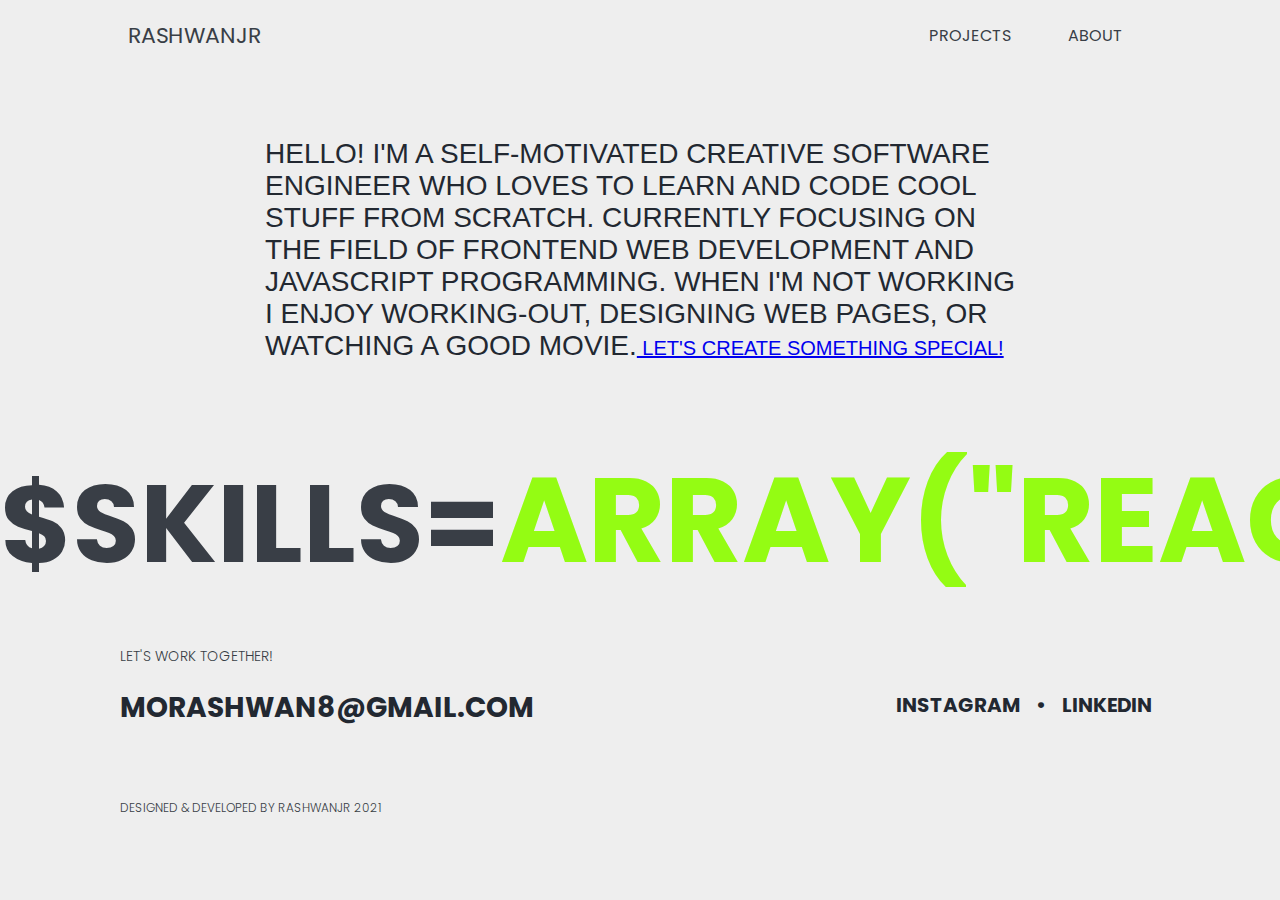
==== about.html @ 8d6a9d66 "Add files via upload" ====
<!DOCTYPE html>
<html>
<head>
	<meta charset="utf-8">
	<meta name="viewport" content="width=device-width, initial-scale=1">
	<title>About me</title>
	<link rel="stylesheet" type="text/css" href="styles.css">
	<style type="text/css">
		.nav li:hover{
			color: var(--main-font-color);
		}
	</style>
	<script type="text/javascript">
		function changeColors() {
			document.getElementById("mBody").style.background = "#1A1A1A";
			document.getElementById("mBody").style.transition = "background .8s";
			document.getElementById("skills").style.color = "#94FC13";
			document.getElementById("intro").style.color = "#EEEEEE";
			document.getElementById("logo").style.color = "#fcf1f1b4";
			document.getElementById("menu").style.color = "#fcf1f1b4";
			document.getElementById("menu2").style.color = "#fcf1f1b4";
			document.getElementById("lets").style.color = "#fcf1f1b4";
			document.getElementById("policy").style.color = "#fcf1f1b4";
			document.getElementById("insta").style.color = "#EEEEEE";
			document.getElementById("dot").style.color = "#EEEEEE";
			document.getElementById("linkedin").style.color = "#EEEEEE";
			document.getElementById("email").style.color = "#EEEEEE";
		}

				function changeColorsToDefault() {
			document.getElementById("mBody").style.background = "#EEEEEE";
			document.getElementById("mBody").style.transition = "background .8s";
			document.getElementById("skills").style.color = "#94FC13";
			document.getElementById("intro").style.color = "#222831";
			document.getElementById("logo").style.color = "#393E46";
			document.getElementById("menu").style.color = "#393E46";
			document.getElementById("menu2").style.color = "#393E46";
			document.getElementById("lets").style.color = "#393E46";
			document.getElementById("policy").style.color = "#393E46";
			document.getElementById("insta").style.color = "#222831";
			document.getElementById("dot").style.color = "#222831";
			document.getElementById("linkedin").style.color = "#222831";
			document.getElementById("email").style.color = "#222831";
		}
		
	</script>
</head>
<body id="mBody" onload="startTimer()" style="background: #eee;">
	<header class="nav center">
		<a href="portfolioLanding.html"><p id="logo" style="color: var(--third-color);" class="logo">RashwanJr</p></a>
		<input type="checkbox" name="" class="checkBtn">
		<ol  class="center">
			<a style="color: var(--third-color);"href="./projects.html"><li id="menu">Projects</li></a>
			<a style="color: var(--third-color);"href="./about.html"><li id="menu2">About</li></a>
		</ol>	
	</header>
	<section  class="about">
		<p id="intro">Hello! I'm a self-motivated creative Software Engineer who loves to learn and code cool stuff from scratch. Currently focusing on the field of frontend web development and JavaScript programming.
		When I'm not working I enjoy working-out, designing web pages, or watching a good movie.<span><a  style="text-decoration: underline; font-size: 20px;" href="mailto:morashwan8@gmail.com" target="_blank"> Let's create something special!</a><span></p>
	</section>
	<!--
	<div class="skills">
		<img src="js-format.png" id="img">
		<img src="css-3.png" >
		<img src="html.png" id="img2">
		<img src="vb-file.png">
		<img src="wordpress.png" id="img3">
	</div>
	<br><br>
-->		
	<div id="slideset2">
		<div class="slideset">
    		<h1 onmouseover="changeColors()" onmouseout="changeColorsToDefault()"  id="skills"><span>$Skills=</span>array("REACT","JavaScript","CSS","HTML","PHP","VBA","SQL","WORDPRESS","Figma");</h1>
    	</div>
	</div>
	<section class="footer-section">
		<div class="footer-section-item1">
			<h2 id="lets" style="color:var(--third-color);">LET'S WORK TOGETHER!</h2>
			<a href="mailto:morashwan8@gmail.com" target="_blank"><h1 id="email"style="color:var(--fourth-color);">morashwan8@gmail.com</h1></a>
			<h3 id="policy" style="color:var(--third-color);">DESIGNED & DEVELOPED BY RASHWANJR 2021</h3>
		</div>
		<div class="footer-section-item2">
			<a href="https://www.instagram.com/rashwanjr/" target="_blank"><h3 id="insta"style="color:var(--fourth-color);">Instagram</h3></a>
			<h3 id="dot" style="color:var(--fourth-color);">•</h3>
			<a href="https://www.linkedin.com/in/mohamed-rashwan-aa8ba01aa" target="_blank"><h3 id="linkedin" style="color:var(--fourth-color);">Linkedin</h3></a>
		</div>
	</section>

</body>
</html>
<script type="text/javascript">
	function displayNextImage() {
              x = (x === images.length - 1) ? 0 : x + 1;
              document.getElementById("img").src = images[x]; 
              document.getElementById("img2").src = images2[x];
              document.getElementById("img3").src = images3[x];
          }

          function displayPreviousImage() {
              x = (x <= 0) ? images.length - 1 : x - 1;
              document.getElementById("img").src = images[x];
          }

          function startTimer() {
              setInterval(displayNextImage, 2000);
          }

          var images = [], x = -1;
          images[0] = "sql-server.png";
          images[1] = "js-format.png";

          var images2 = [], x = -1;
          images2[0] = "php.png";
          images2[1] = "html.png";

          var images3 = [], x = -1;
          images3[0] = "atom.png";
          images3[1] = "wordpress.png";

</script>
---- styles.css ----
@import url('https://fonts.googleapis.com/css2?family=Poppins:wght@200&display=swap');
*{
	margin: 0;
	padding: 0;
	
}

:root{
	--font: 'Poppins', sans-serif;
	--font2: 'Nunito', sans-serif;
	--main-color: #EEEEEE;
	--sec-color: #94FC13;
	--third-color: #393E46;
	--fourth-color: #222831;
	--main-font-color: #EEEEEE;
	--sec-font-color: #fcf1f1b4;
}

body {
text-transform: uppercase;
background-color: #1A1A1A;

}


	a {
		text-decoration: none;
	}

@media only screen and (min-width: 1520px) {

/* NAVBAR */
.center{
	display: flex;
	justify-content: center;
	align-items: center;
}

.nav{
	width: 60%;
	height: 70px;
	margin: 0 auto;
	justify-content: space-between;
	position: sticky;

}

.checkBtn{
	display: none;
}

.nav .logo{
	font-family: var(--font);
	font-size: 28px;
	color: var(--sec-font-color);

}

.nav .logo:hover{
	text-decoration: line-through;
	text-decoration-thickness: 3px;
	text-decoration-color: var(--sec-color);
}

.nav ol{
	list-style: none;
}

.nav ol a{
	text-decoration: none;
	font-family: var(--font);
	color: var(--sec-font-color);
	margin: 0.3em;
	padding: 0.5em 1.5em;
	border-radius: 10px;
}

.nav ol a:hover{
	transition: background .8s;
	background: var(--sec-color);
	color: var(--main-font-color);

}
.open-to-work{
	padding: 16px 26px;
	border-radius: 6px;
	border: 4px dashed var(--sec-color);
	text-align: center;
	margin: auto;
	animation: .8s autoplay1 infinite ease-in-out;
}

 @keyframes autoplay1 {
  0% {border:4px dashed var(--sec-color);}
  100% {border: 4px solid var(--sec-color); }
}


.open-to-work p{
	font-family: var(--font);
	font-size: 12px;
	color: var(--sec-font-color);
	
}
/*END NAVBAR*/

/*BG VIDEO*/
#myvideo{
	height: 100%;
	width: 100%;
	position: fixed;
	object-fit: cover;
	left: 0;
	right: 0;
	bottom: 0;
	top: 0;
	z-index: -1;
}
/*END BG VIDEO*/

/*HERO SECTION*/
.hero-section{
	height: 60vh;
	width: 100%;
	display: flex;
	flex-direction: column;
	justify-content: center;
	align-items: center;
}

.hero-section h1{
	font-family: var(--font);
	color: var(--main-font-color);
	font-size: 140px;
}


#text2 {
	display: none;
	color: var(--sec-color);
	font-family: var(--font);
}
/*END HERO*/


/*FOOTER SECTION*/
.footer-section{
	height: 30vh;
	width: 100%;
	display: flex;
	align-items: center;
	justify-content: center;
}

.footer-section-item1{
	padding-top: 40px;
	height: 100%;
	width: 60%;
	display: flex;
	flex-direction: column;
	align-items: flex-start;
	justify-content: center;
}

.footer-section-item1 h2{
	font-family: var(--font);
	color: var(--sec-font-color);
	font-size: 16px;
	font-weight: 300;
}

.footer-section-item1 h1{
	font-family: var(--font);
	color: var(--main-font-color);
	font-size:32px;
	font-weight: 700;
	margin: 20px 0 0 0;
}

.footer-section-item1 h1:hover{
	text-decoration: line-through;
	text-decoration-color: var(--sec-color);
	text-decoration-thickness: 3px;
}

.footer-section-item1 h3{
	font-family: var(--font);
	color: var(--sec-font-color);
	font-size: 12px;
	font-weight: 300;
	margin: 100px 0 0 0;
}

.footer-section-item2{
	height: 20%;
	width: 15%;
	display: flex;
	align-items: flex-start;
	justify-content: space-between;

}


.footer-section-item2 h3 {
	font-family: var(--font);
	color: var(--main-font-color);
	font-size: 20px;

}

.footer-section-item2 h3:hover {
	text-decoration: line-through;
	text-decoration-thickness: 3px;
	text-decoration-color: var(--sec-color);
}


.footer-section-item2 img {
	width: 25px;
	height: 25px;
}
/* END FOOTER SECTION */



/* About Page */
.about{
	width: 100%;
	height: 40vh;
	margin: 0 auto;
	display: flex;
	align-items: center;
	justify-content: center;
}
.about p{
	font-family: var(--font2);
	font-size: 28px;
	padding: 390px;
	color: var(--fourth-color);
}

.skills{
	width: 80%;
	margin: 0 auto;
	display: flex;
	justify-content:space-between;
	align-items: flex-start;
}

.skills img{
	width: 40px;
	height: 40px;
}

#slideset2 {height: 11em; position: relative;
  overflow: hidden}

  #slideset2 > * {position: absolute; top: 0; 
  animation: 50s autoplay2 infinite ease-in-out;}

  @keyframes autoplay2 {
  0% {left: -390%}
  50%{left: 50%;}
  100% {left: 300%}
}

#slideset2 > *:nth-child(1) {animation-delay: 0s;}




.slideset h1{
	font-family: var(--font);
	font-size: 150px;
	font-weight: 1500;
	color: var(--sec-color);
}

.slideset span{
	font-family: var(--font);
	font-size: 140px;
	color: var(--third-color);
}


.vl {
  border-left: 2px solid var(--sec-color);
  height:100%;
  position: absolute;
 	left: 15%;
  opacity: 0.3;
}

.phone {
	background-color: var(--sec-color);
	color: black;
	height: 100vh;
	width: 100%;
	z-index: 1000;
	position: fixed;
	overflow: hidden;
	text-align: center;
	display: none;
}

.phone h1 {
	font-size: 18px;
	position: absolute;
	top: 50%;
	left: 50%;
	font-family: var(--font);
}
}


@media only screen and (min-width: 992px) and (max-width: 1519px) {
	/* NAVBAR */
.center{
	display: flex;
	justify-content: center;
	align-items: center;
}

.nav{
	width: 80%;
	height: 70px;
	margin: 0 auto;
	justify-content: space-between;
	position: sticky;

}

.checkBtn{
	display: none;
}

.nav .logo{
	font-family: var(--font);
	font-size: 22px;
	color: var(--sec-font-color);

}

.nav .logo:hover{
	text-decoration: line-through;
	text-decoration-thickness: 3px;
	text-decoration-color: var(--sec-color);
}

.nav ol{
	list-style: none;
}

.nav ol a{
	text-decoration: none;
	font-family: var(--font);
	color: var(--sec-font-color);
	margin: 0.3em;
	padding: 0.5em 1.5em;
	border-radius: 10px;
	font-size: 16px;
}

.nav ol a:hover{
	transition: background .8s;
	background: var(--sec-color);
	color: var(--main-font-color);

}
.open-to-work{
	padding: 12px 22px;
	border-radius: 6px;
	border: 2px dashed var(--sec-color);
	text-align: center;
	margin: auto;
	animation: .8s autoplay1 infinite ease-in-out;
}

 @keyframes autoplay1 {
  0% {border:2px dashed var(--sec-color);}
  100% {border: 2px solid var(--sec-color); }
}


.open-to-work p{
	font-family: var(--font);
	font-size: 11px;
	color: var(--sec-font-color);
}
/*END NAVBAR*/

/*BG VIDEO*/
#myvideo{
	height: 100%;
	width: 100%;
	position: fixed;
	object-fit: cover;
	left: 0;
	right: 0;
	bottom: 0;
	top: 0;
	z-index: -1;
}
/*END BG VIDEO*/

/*HERO SECTION*/
.hero-section{
	height: 60vh;
	width: 100%;
	display: flex;
	flex-direction: column;
	justify-content: center;
	align-items: center;
}

.hero-section h1{
	font-family: var(--font);
	color: var(--main-font-color);
	font-size: 80px;
}


#text2 {
	display: none;
	color: var(--sec-color);
	font-family: var(--font);

}
/*END HERO*/

/
/*FOOTER SECTION*/
.footer-section{
	height: 30vh;
	width: 100%;
	display: flex;
	align-items: center;
	justify-content: center;
}

.footer-section-item1{
	padding-top: 40px;
	padding-left: 120px;
	height: 100%;
	width: 60%;
	display: flex;
	flex-direction: column;
	align-items: flex-start;
	justify-content: center;
}

.footer-section-item1 h2{
	font-family: var(--font);
	color: var(--sec-font-color);
	font-size: 14px;
	font-weight: 300;
}

.footer-section-item1 h1{
	font-family: var(--font);
	color: var(--main-font-color);
	font-size:28px;
	font-weight: 700;
	margin: 20px 0 0 0;
}

.footer-section-item1 h1:hover{
	text-decoration: line-through;
	text-decoration-color: var(--sec-color);
	text-decoration-thickness: 3px;
}

.footer-section-item1 h3{
	font-family: var(--font);
	color: var(--sec-font-color);
	font-size: 12px;
	font-weight: 300;
	margin: 70px 0 0 0;
}

.footer-section-item2{
	height: 20%;
	width: 20%;
	display: flex;
	align-items: flex-start;
	justify-content: space-between;
	position: absolute;
	bottom: 30px;
	right: 10%;
}


.footer-section-item2 h3 {
	font-family: var(--font);
	color: var(--main-font-color);
	font-size: 20px;

}

.footer-section-item2 h3:hover {
	text-decoration: line-through;
	text-decoration-thickness: 3px;
	text-decoration-color: var(--sec-color);
}


.footer-section-item2 img {
	width: 25px;
	height: 25px;
}
/* END FOOTER SECTION */


/* About Page */
.about{
	width: 100%;
	height: 40vh;
	margin: 0 auto;
	display: flex;
	align-items: center;
	justify-content: center;
}
.about p{
	font-family: var(--font2);
	font-size: 28px;
	width: 750px;
	color: var(--fourth-color);
}

.skills{
	width: 80%;
	margin: 0 auto;
	display: flex;
	justify-content:space-between;
	align-items: flex-start;
}

.skills img{
	width: 40px;
	height: 40px;
}

#slideset2 {height: 11em; position: relative;
  overflow: hidden}

  #slideset2 > * {position: absolute; top: 0; 
  animation: 50s autoplay2 infinite ease-in-out;}

  @keyframes autoplay2 {
  0% {left: -390%}
  50%{left: 50%;}
  100% {left: 300%}
}

#slideset2 > *:nth-child(1) {animation-delay: 0s;}


.slideset h1{
	font-family: var(--font);
	font-size: 120px;
	font-weight: 1500;
	color: var(--sec-color);
}

.slideset span{
	font-family: var(--font);
	font-size: 110px;
	color: var(--third-color);
}

.vl {
  border-left: 2px solid var(--sec-color);
  height:100%;
  position: absolute;
 	left: 15%;
  opacity: 0.3;
}

.phone {
	background-color: var(--sec-color);
	color: black;
	height: 100vh;
	width: 100%;
	z-index: 1000;
	position: fixed;
	overflow: hidden;
	text-align: center;
	display: none;
}

.phone h1 {
	font-size: 18px;
	position: absolute;
	top: 50%;
	left: 50%;
	font-family: var(--font);
}
}


@media only screen and (min-width: 500px) and (max-width: 991px) {
.phone {
	background-color: var(--sec-color);
	color: black;
	height: 100vh;
	width: 100%;
	z-index: 1000;
	position: fixed;
	overflow: hidden;
	text-align: center;
	display: block;
}

.phone h1 {
	 margin: 0;
  position: absolute;
  top: 50%;
  left: 50%;
  transform: translate(-50%, -50%);
	font-family: var(--font);
}
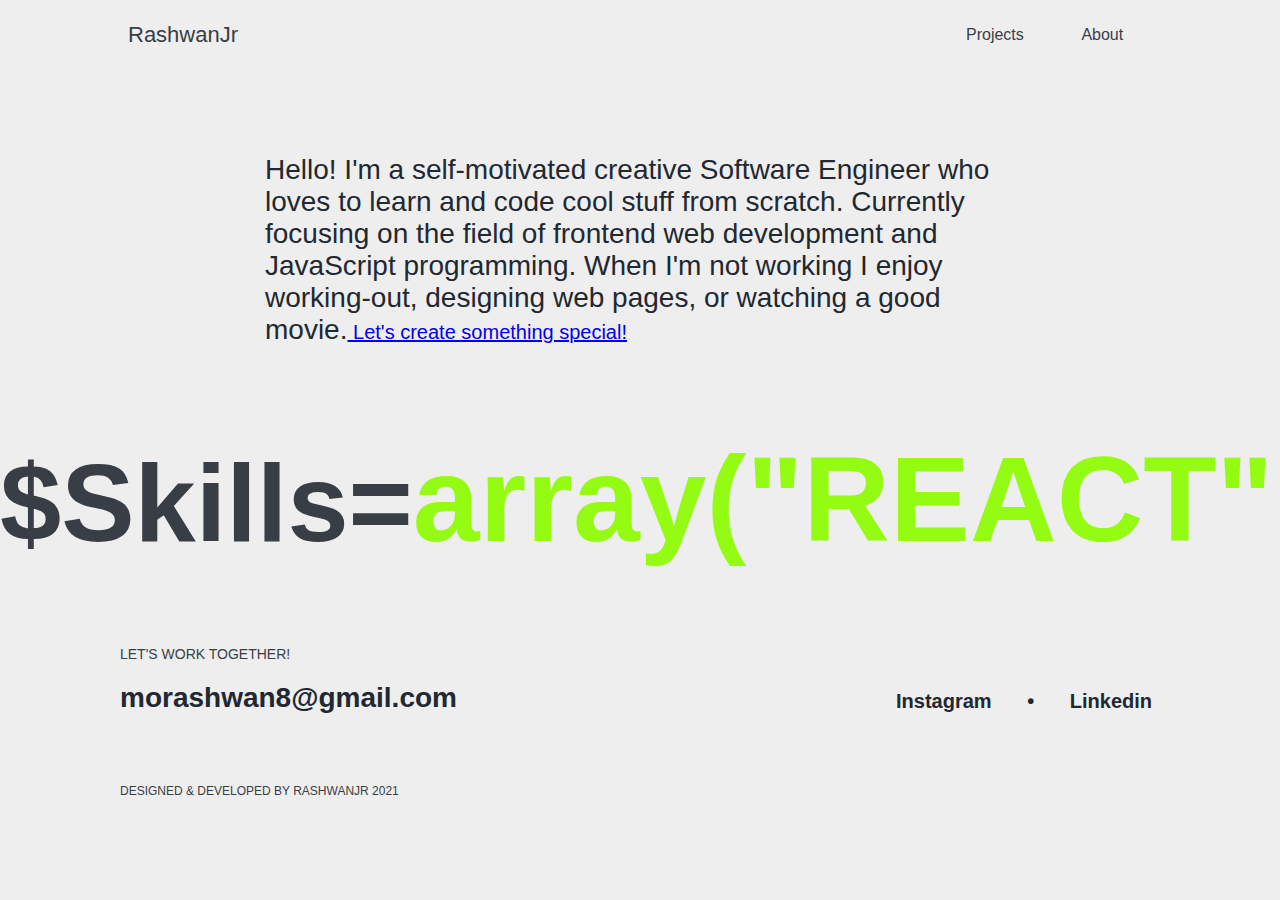
==== commit 5be55d45: "Update about.html" ====
--- a/about.html
+++ b/about.html
@@ -46,14 +46,19 @@
 	</script>
 </head>
 <body id="mBody" onload="startTimer()" style="background: #eee;">
+	
+	<div class="phone">
+		<h1>Hi, I am Mohamed. This page will be available soon. I guess :)</h1>
+	</div>
 	<header class="nav center">
-		<a href="portfolioLanding.html"><p id="logo" style="color: var(--third-color);" class="logo">RashwanJr</p></a>
+		<a href="index.html"><p id="logo" style="color: var(--third-color);" class="logo">RashwanJr</p></a>
 		<input type="checkbox" name="" class="checkBtn">
 		<ol  class="center">
 			<a style="color: var(--third-color);"href="./projects.html"><li id="menu">Projects</li></a>
 			<a style="color: var(--third-color);"href="./about.html"><li id="menu2">About</li></a>
 		</ol>	
 	</header>
+	
 	<section  class="about">
 		<p id="intro">Hello! I'm a self-motivated creative Software Engineer who loves to learn and code cool stuff from scratch. Currently focusing on the field of frontend web development and JavaScript programming.
 		When I'm not working I enjoy working-out, designing web pages, or watching a good movie.<span><a  style="text-decoration: underline; font-size: 20px;" href="mailto:morashwan8@gmail.com" target="_blank"> Let's create something special!</a><span></p>
@@ -117,4 +122,4 @@
           images3[0] = "atom.png";
           images3[1] = "wordpress.png";
 
-</script>+</script>
--- a/styles.css
+++ b/styles.css
@@ -5,8 +5,9 @@
 	
 }
 
+
 :root{
-	--font: 'Poppins', sans-serif;
+	--font: 'Excon', sans-serif;
 	--font2: 'Nunito', sans-serif;
 	--main-color: #EEEEEE;
 	--sec-color: #94FC13;
@@ -17,7 +18,7 @@
 }
 
 body {
-text-transform: uppercase;
+
 background-color: #1A1A1A;
 
 }
@@ -619,8 +620,32 @@
   transform: translate(-50%, -50%);
 	font-family: var(--font);
 }
-
-
-
-
-
+}
+
+@media only screen and (min-width: 320px) and (max-width: 844px) { 
+.phone {
+	background-color: var(--sec-color);
+	color: black;
+	height: 100vh;
+	width: 100%;
+	z-index: 1000;
+	position: fixed;
+	overflow: hidden;
+	text-align: center;
+	display: block;
+}
+
+.phone h1 {
+	 margin: 0;
+  position: absolute;
+  top: 50%;
+  left: 50%;
+  transform: translate(-50%, -50%);
+	font-family: var(--font);
+}
+}
+
+
+
+
+
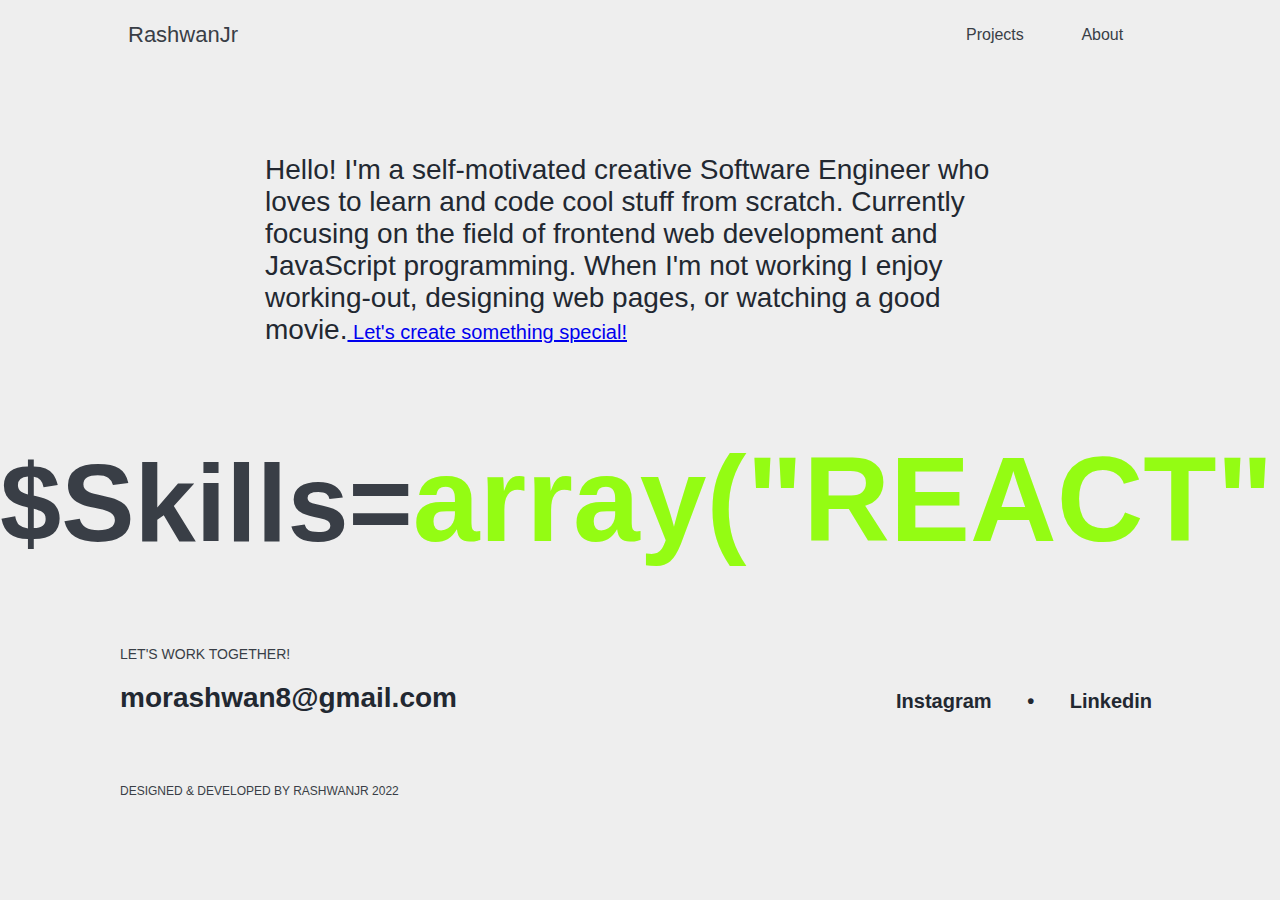
==== commit d1eaef7f: "Update about.html" ====
--- a/about.html
+++ b/about.html
@@ -5,6 +5,7 @@
 	<meta name="viewport" content="width=device-width, initial-scale=1">
 	<title>About me</title>
 	<link rel="stylesheet" type="text/css" href="styles.css">
+	<link href="https://api.fontshare.com/v2/css?f[]=excon@100&display=swap" rel="stylesheet">
 	<style type="text/css">
 		.nav li:hover{
 			color: var(--main-font-color);
@@ -82,7 +83,7 @@
 		<div class="footer-section-item1">
 			<h2 id="lets" style="color:var(--third-color);">LET'S WORK TOGETHER!</h2>
 			<a href="mailto:morashwan8@gmail.com" target="_blank"><h1 id="email"style="color:var(--fourth-color);">morashwan8@gmail.com</h1></a>
-			<h3 id="policy" style="color:var(--third-color);">DESIGNED & DEVELOPED BY RASHWANJR 2021</h3>
+			<h3 id="policy" style="color:var(--third-color);">DESIGNED & DEVELOPED BY RASHWANJR 2022</h3>
 		</div>
 		<div class="footer-section-item2">
 			<a href="https://www.instagram.com/rashwanjr/" target="_blank"><h3 id="insta"style="color:var(--fourth-color);">Instagram</h3></a>
